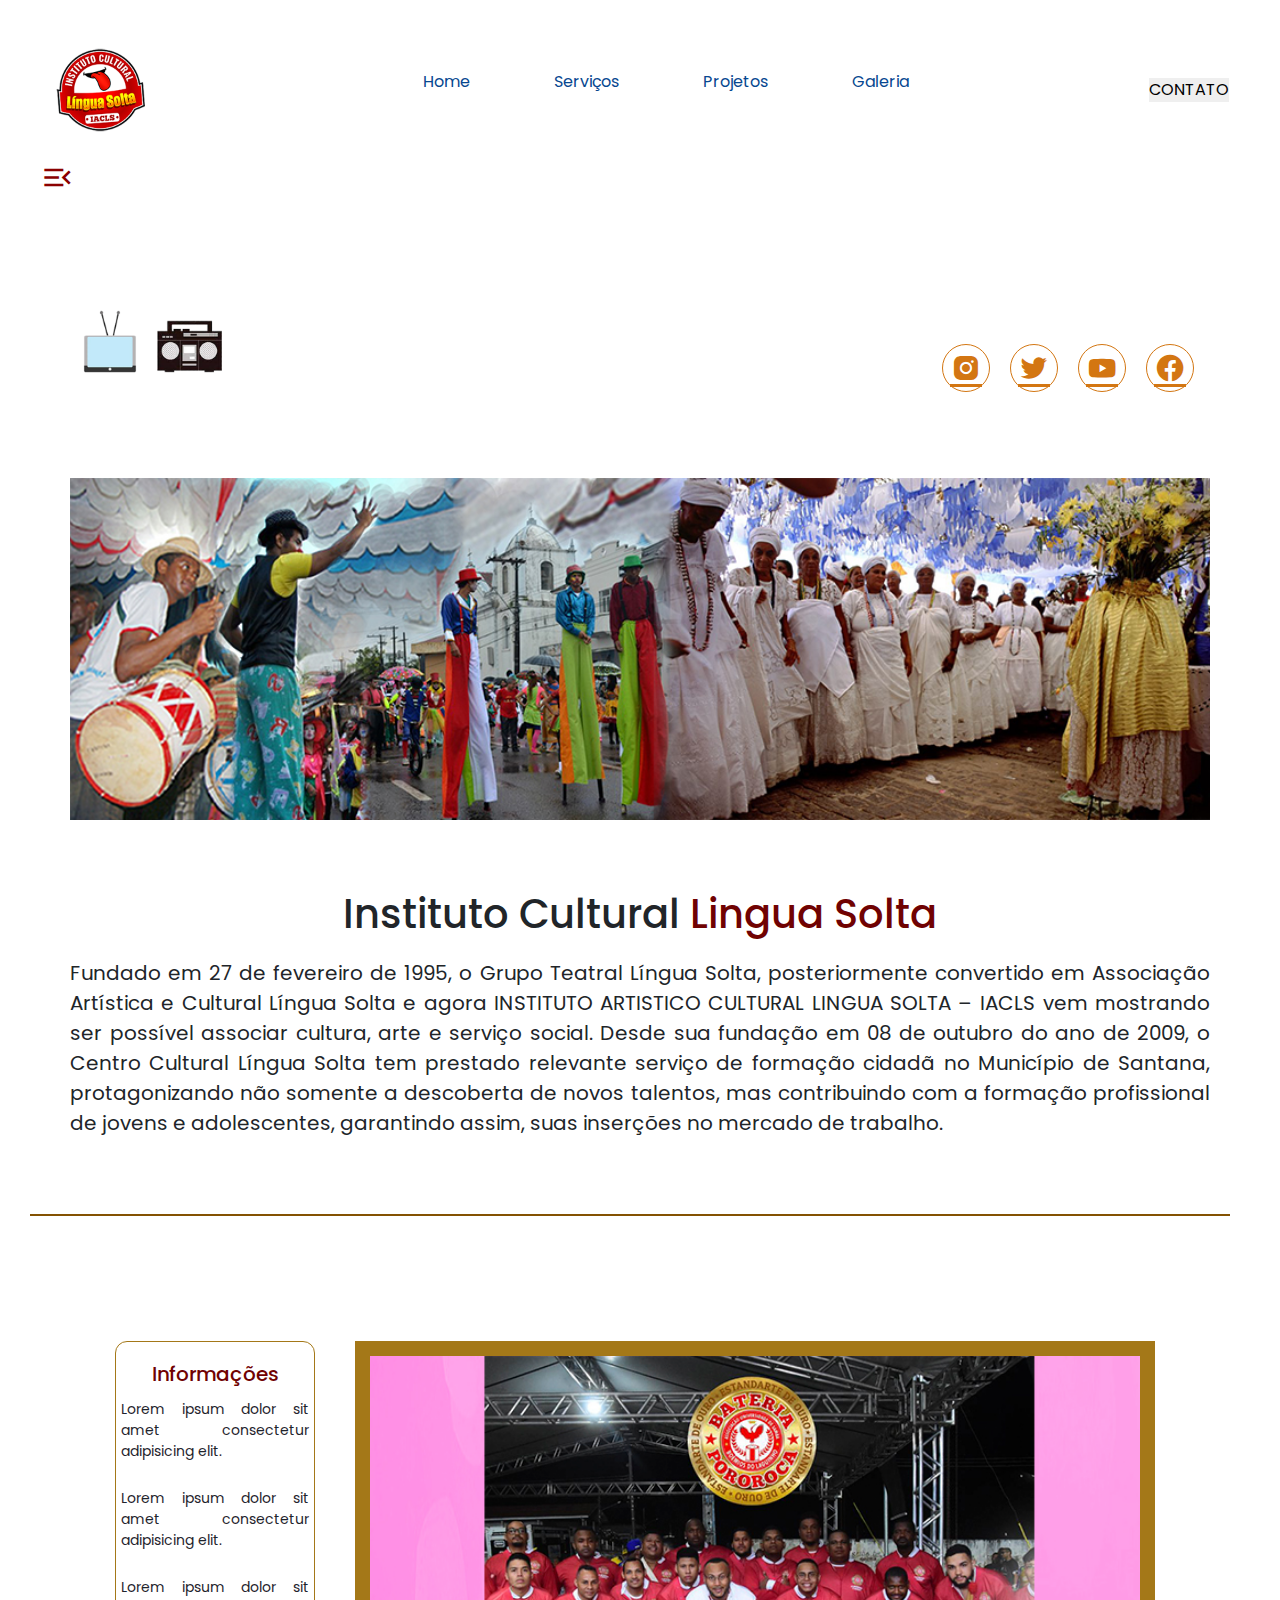
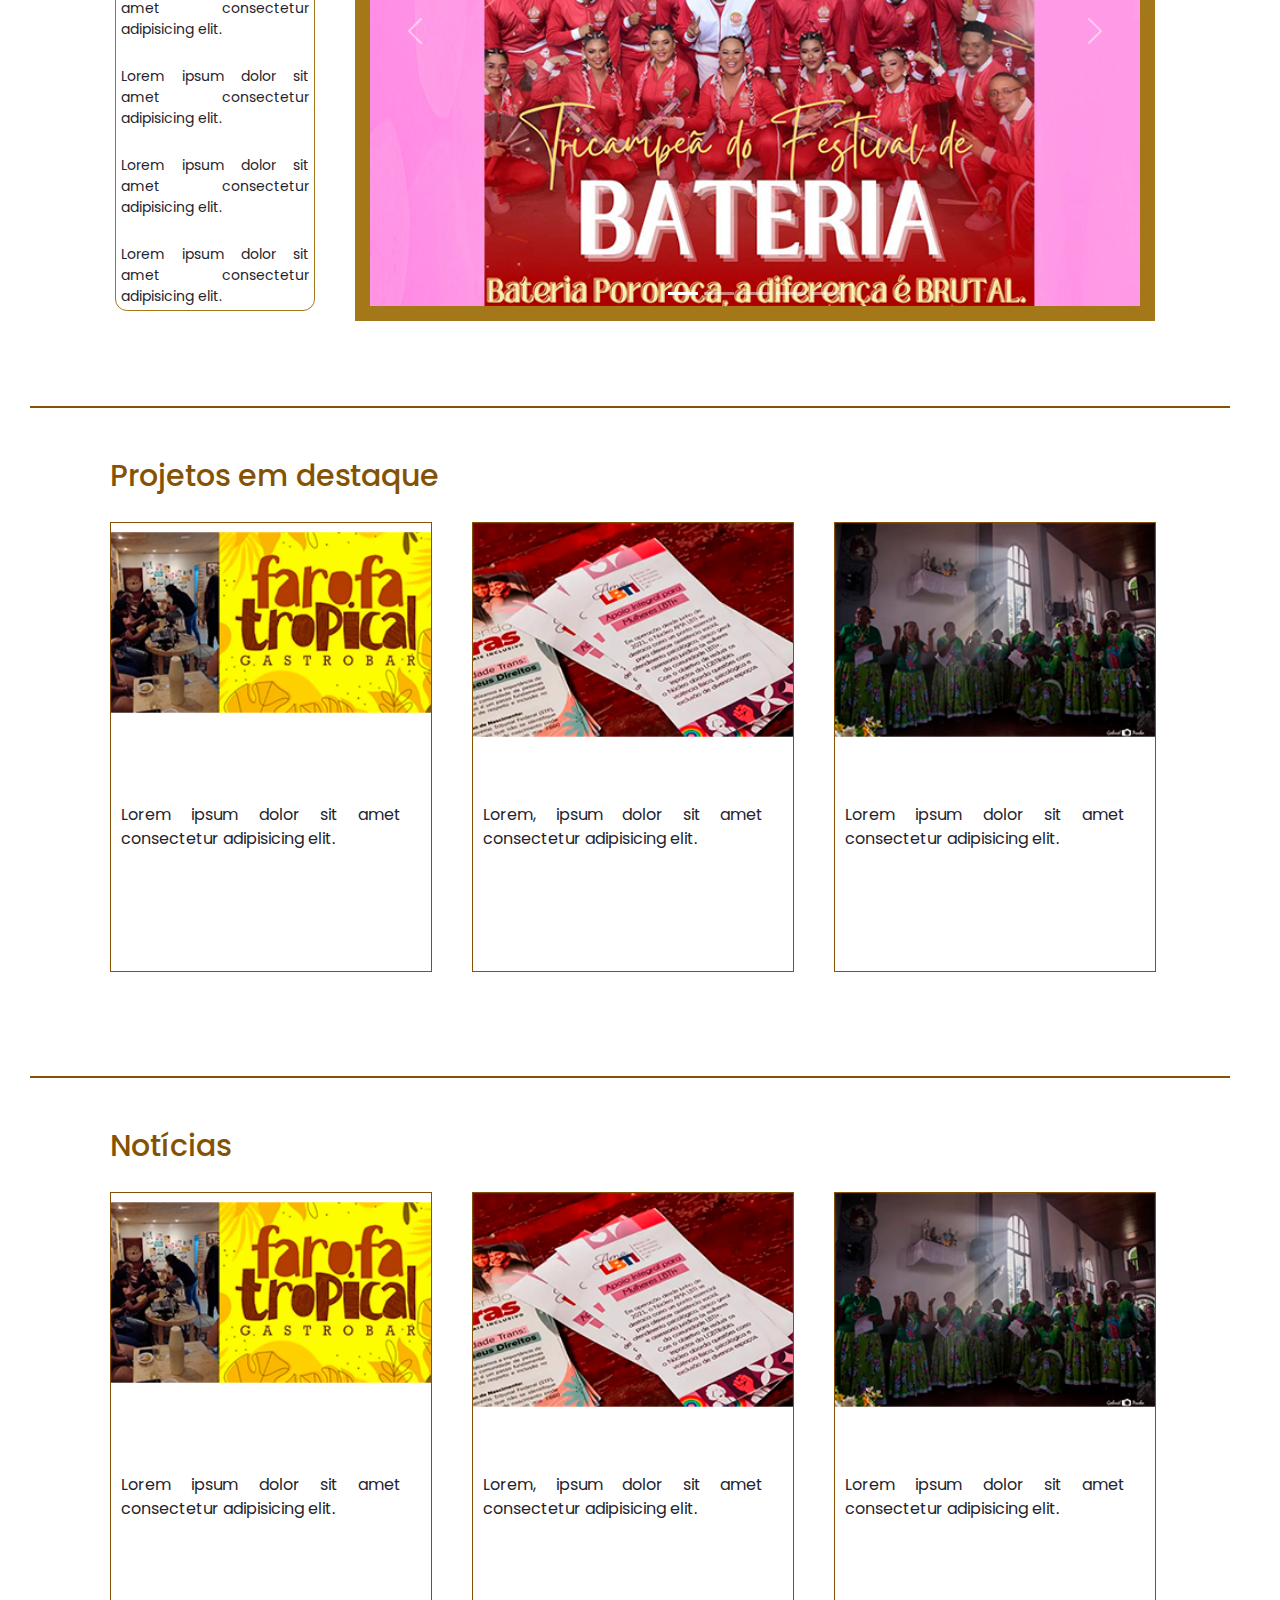
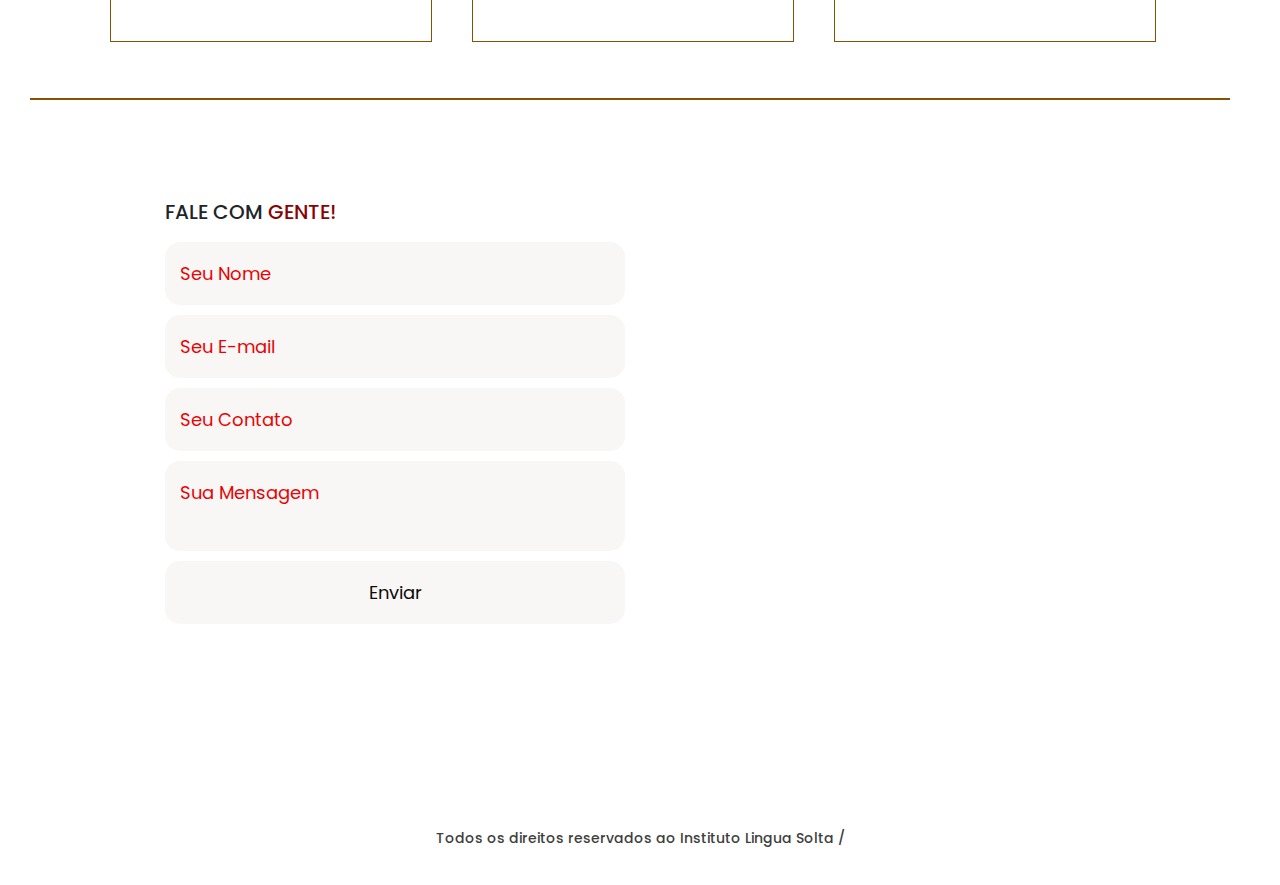
==== index.html @ 5265956b "primeiro commit" ====
<!DOCTYPE html>
<html lang="pt-br">
<head>
    <meta charset="UTF-8">
    <meta name="viewport" content="width=device-width, initial-scale=1.0">
    <link rel="preconnect" href="https://fonts.googleapis.com">
    <link rel="preconnect" href="https://fonts.gstatic.com" crossorigin>
    <link href="https://fonts.googleapis.com/css2?family=Poppins:ital,wght@0,100;0,200;0,300;0,400;0,600;0,700;1,100;1,200;1,300;1,400;1,500;1,600;1,700&display=swap" rel="stylesheet">
    <link rel="stylesheet" href="https://cdn.jsdelivr.net/npm/bootstrap-icons@1.10.5/font/bootstrap-icons.css">
    <link href="https://cdn.jsdelivr.net/npm/bootstrap@5.3.0-alpha1/dist/css/bootstrap.min.css" rel="stylesheet">
    <script src="https://cdn.jsdelivr.net/npm/bootstrap@5.3.0-alpha1/dist/js/bootstrap.bundle.min.js" ></script>
    <link href='https://unpkg.com/boxicons@2.1.4/css/boxicons.min.css' rel='stylesheet'>
    <!--icones-->
    <link href="https://fonts.googleapis.com/css2?family=Material+Symbols+Outlined" rel="stylesheet" />
    <!--JQUERY-->
    <script
      src="https://code.jquery.com/jquery-3.7.0.js"
      integrity="sha256-JlqSTELeR4TLqP0OG9dxM7yDPqX1ox/HfgiSLBj8+kM="
      crossorigin="anonymous"></script>

    <link rel="shortcut icon" href="" type="image/x-icon">  

    <link rel="stylesheet" href="bootstrap/css/bootstrap.css">
    <link rel="stylesheet" href="css/style.css">
    
    <title>Portal Lingua Solta</title>
  </head>
<body>
      <div id="menu-container"></div>
      <div id="mobile-container"></div>


    <section class="social-midia">
        <div class="interface">
           
                <div class="tv-radio">
                    <div class="tv">
                        <a href=""><img src="imagens/tv.png" alt="" srcset=""></a>
                    </div><!--Fim Tv-->

                    <div class="radio">
                        <a href=""><img src="imagens/radio.png" alt="" srcset=""></a>
                    </div><!--Fim radio-->
                </div>

                <div class="midia-net">
                    <a href=""><i class='bx bxl-instagram-alt'></i></a>
                   <a href=""><i class='bx bxl-twitter'></i></a>
                    <a href=""><i class='bx bxl-youtube' ></i></a>
                    <a href=""><i class='bx bxl-facebook-circle'></i></a>
                 
                </div><!--Fim Midia-net-->
            
        </div><!--Fim Interface-->
    </section><!--Fim Social Midia-->

    <!--Banner Principal-->

    <div class="banner-principal">
        <div class="interface">
        <img src="imagens/banner-topo.jpg" class="topo-01" alt="" srcset="">
       
        </div>
    </div><!--Fim banner-principal-->


    <!--Fim Banner Principal-->


    <!--Texto abertura-->
    <div class="texto-topo">
        <div class="interface">
        <h1>Instituto Cultural <span>Lingua</span> <span>Solta</span> </h1>
        <p>Fundado em 27 de fevereiro de 1995, o Grupo Teatral Língua Solta, posteriormente convertido em Associação Artística e Cultural Língua Solta e agora INSTITUTO ARTISTICO CULTURAL LINGUA SOLTA – IACLS vem mostrando ser possível associar cultura, arte e serviço social. Desde sua fundação em 08 de outubro do ano de 2009, o Centro Cultural Língua Solta tem prestado relevante serviço de formação cidadã no Município de Santana, protagonizando não somente a descoberta de novos talentos, mas contribuindo com a formação profissional de jovens e adolescentes, garantindo assim, suas inserções no mercado de trabalho.
        </p>
       </div>
     </div>
    
    <!--Fim Texto abertura-->

    <div class="traco">
        <div class="interface"></div>
        <h1></h1>
      </div>
      </div>

    <!--Carrossel-->

    <section class="carrosel-topo">
        <div class="interface">
            
              <div class="info-txt">
                <h5 class="txt-info">Informações</h5>
               <a href=""><p class="info-txt-info">
                    Lorem ipsum dolor sit amet consectetur adipisicing elit.
                </p></a> 

                <a href=""><p class="info-txt-info">
                    Lorem ipsum dolor sit amet consectetur adipisicing elit.
                </p></a>

               <a href=""> <p class="info-txt-info">
                    Lorem ipsum dolor sit amet consectetur adipisicing elit.
                </p></a>

               <a href=""> <p class="info-txt-info">
                    Lorem ipsum dolor sit amet consectetur adipisicing elit. 
                </p></a>

               <a href=""> <p class="info-txt-info">
                    Lorem ipsum dolor sit amet consectetur adipisicing elit. 
                </p></a>

                <a href=""><p class="info-txt-info">
                    Lorem ipsum dolor sit amet consectetur adipisicing elit.
                </p></a>
              </div> 

                
  <div class="slider" >
    <div id="carouselExampleIndicators" class="carousel slide" data-bs-ride="carousel">
        <div class="carousel-indicators">
          <button type="button" data-bs-target="#carouselExampleIndicators" data-bs-slide-to="0" class="active" aria-current="true" aria-label="Slide 1"></button>
          <button type="button" data-bs-target="#carouselExampleIndicators" data-bs-slide-to="1" aria-label="Slide 2"></button>
          <button type="button" data-bs-target="#carouselExampleIndicators" data-bs-slide-to="2" aria-label="Slide 3"></button>
          <button type="button" data-bs-target="#carouselExampleIndicators" data-bs-slide-to="3" aria-label="Slide 4"></button>
          <button type="button" data-bs-target="#carouselExampleIndicators" data-bs-slide-to="4" aria-label="Slide 5"></button>
        </div>
        <div class="carousel-inner">
          <div class="carousel-item active">
            <img src="imagens/carrossel/01.jpg" class="d-block w-100" alt="...">
          </div>
          <div class="carousel-item">
            <img src="imagens/carrossel/02.jpg" class="d-block w-100" alt="...">
          </div>
          <div class="carousel-item">
            <img src="imagens/carrossel/03.jpg" class="d-block w-100" alt="...">
          </div>
          <div class="carousel-item">
            <img src="imagens/carrossel/04.jpg" class="d-block w-100" alt="...">
          </div>
          <div class="carousel-item">
            <img src="imagens/carrossel/05.jpg" class="d-block w-100" alt="...">
          </div>
         
        </div>
        <button class="carousel-control-prev" type="button" data-bs-target="#carouselExampleIndicators" data-bs-slide="prev">
          <span class="carousel-control-prev-icon" aria-hidden="true"></span>
          <span class="visually-hidden">Previous</span>
        </button>
        <button class="carousel-control-next" type="button" data-bs-target="#carouselExampleIndicators" data-bs-slide="next">
          <span class="carousel-control-next-icon" aria-hidden="true"></span>
          <span class="visually-hidden">Next</span>
        </button>
      </div>
     </div><!--slider-->

 </div><!--Fim interface-->
    </section><!--Fim Carrosel-topo-->

       <!--Fim Carrossel-->

       <div class="traco">
        <div class="interface"></div>
        <h1></h1>
      </div>
      </div>


       <!--Destaque-->

    <section class="materia-principal">
        <div class="interface">
            <h2>Projetos em destaque</h2>
            <div class="materias">
                <div class="materia-img">
                    <img src="imagens/noticias/farofa.png" alt="" srcset="">
                    <a href=""><p>Lorem ipsum dolor sit amet consectetur adipisicing elit. </p></a>
                </div><!--fim materia-img-->

                <div class="materia-img">
                    <img src="imagens/noticias/lgbt.png" alt="" srcset="">
                   <a href=""><p>Lorem, ipsum dolor sit amet consectetur adipisicing elit.</p></a>
                </div><!--fim materia-img-->

                <div class="materia-img">
                    <img src="imagens/noticias/mazagao.png" alt="" srcset="">
                   <a href=""> <p>Lorem ipsum dolor sit amet consectetur adipisicing elit. </p></a>
                </div><!--fim materia-img-->
            </div><!--fim materias-->
        </div><!--fim interface-->
    </section><!--fim materia principal-->

     <!-- fim Destaque-->


    <div class="traco2">
        <div class="interface"></div>
        <h1></h1>
      </div>
      </div>


    


      <div class="traco">
        <div class="interface"></div>
        <h1></h1>
      </div>
      </div>


    <!--Noticias-->

    <section class="materia-principal">
      <div class="interface">
          <h2>Notícias</h2>
          <div class="materias">
              <div class="materia-img">
                  <img src="imagens/noticias/farofa.png" alt="" srcset=""
                  <a href=""><p>Lorem ipsum dolor sit amet consectetur adipisicing elit. </p></a>
              </div><!--fim materia-img-->

              <div class="materia-img">
                  <img src="imagens/noticias/lgbt.png" alt="" srcset="">
                 <a href=""><p>Lorem, ipsum dolor sit amet consectetur adipisicing elit.</p></a>
              </div><!--fim materia-img-->

              <div class="materia-img">
                  <img src="imagens/noticias/mazagao.png" alt="" srcset="">
                 <a href=""> <p>Lorem ipsum dolor sit amet consectetur adipisicing elit. </p></a>
              </div><!--fim materia-img-->
          </div><!--fim materias-->
      </div><!--fim interface-->
  </section><!--fim materia principal-->
   <!--Fim Especialidades-->


   <div class="traco">
    <div class="interface"></div>
    <h1></h1>
  </div>
  </div>

 
 <!--fORM-->

<section class="banner-contato">

   
    <div class="interface">
           <div class="flex">
               
                <form action="" method="post">
                   <H5>FALE COM <span> GENTE!</span></H5>
                   <input type="text" name="" id="" placeholder="Seu Nome">
                   <input type="password" name="" id="" placeholder="Seu E-mail">
                   <input type="text" name="" id="" placeholder="Seu Contato">
                   <textarea name="" id=""  placeholder="Sua Mensagem"></textarea>
                   <div class="btn-enviar"><input type="submit" value="Enviar"></div>
               </form>
              </div>
       </div><!--INTERFACE-->
      
   </section>
   <!--fIM fORM-->


   <!--Footer-->
   <div class="rodape" > 
    <div class="interface">
   <h5 >Todos os direitos reservados ao Instituto Lingua Solta / </h5>
 
   </h5>
   </div>
   </div>



    
      <script src="js/main.js"></script>
      <script src="js/mobile.js"></script>
</body>
</html>
---- css/style.css ----
*{
    margin: 0;
    padding: 0;
    box-sizing: border-box;
    font-family: 'Poppins', sans-serif;
    box-sizing: border-box;
    text-decoration: none;
    border: none;
    outline: none;
    scroll-behavior: smooth;
}

:root{
    --bg-color: #1f242d;
    --segund-bg-color: #323946;
    --text-color: #fff;
    --main-color: rgb(211, 118, 18);
}

body{
    background-color: #fff;
}



 .interface{
    width: 1280px;
    margin: 0 auto;
    display: flex;
    align-items: center;
    justify-content: space-between;
    padding: 20px 70px;
    position: relative;
    transition: all 0.2s;
}


section> .social-midia{
    display: flex;
    max-width: 600px;
    max-height: 250px;
    margin-top: 50px;
}

.tv-radio{
    display: flex;
}

.tv-radio .tv img{
    width: 80px;
} 

.tv-radio .radio img{
    width: 80px;
    margin-top: 5px;
} 

.midia-net a{
    display: inline-flex;
    justify-content: center;
    align-items: center;
    width: 3rem;
    height:3rem;
    background: transparent;
    border: .1rem solid var(--main-color);
    border-radius: 50%;
    font-size: 2rem;
    color: var(--main-color);
    margin: 4rem 1rem 1rem 0;
    transition: .5s ease;
}

.midia-net a:hover{
    background: var(--main-color);
    color: var(--segund-bg-color);
    box-shadow: 0 0 1rem var(--main-color);
}

/* banner Principal*/

.banner-principal img{
    width: 1220px;
    height: auto;
    margin-top: 30px;
}

.banner-principal .topo-02{
    display: none;
}

/* texto abertura */

.texto-topo .interface{
    display: block;
}

.texto-topo h1{
    margin-top: 30px;
    text-align: center;
}

.texto-topo h1 span{
    color: #700202;
}

.texto-topo p{
    text-align: justify;
    margin-top: 20px;
    font-size: 20px;
}

/* carrossel */

.carrosel-topo .interface{
    padding: 20px 2%;
    width: 1200px;
    height: 700px;
    align-items: center;
    justify-content: center;
    gap: 30px;
    margin-top: 50px;
  
}


 .slider  {
   margin: 10px 10px 110px 10px;
    width: 800px;
    height: 450px;
    align-items: center;
   
}

.carrosel-topo .slider .carousel-inner img{
   
    border:15px solid #9c6c03ea;
    box-shadow: 0px 0px 60px 0px #b80404;
}

.info-txt{
    border: 1px solid #9c6c03ea;
    border-radius: 12px;
    width: 200px;
    height: 570px;
    margin-top: 20px;
  
}

.info-txt h5 {
    color: #700202;
    text-align: center;
    margin-top: 20px;
}

.info-txt p{
    text-align: justify;
    font-size: 14px;
    padding: 5px;
    
}

.info-txt a{
    color: #1f242d;
    text-decoration: none;
  
}

/* Fim carrossel */

/* Traco */

.traco .interface {
    display: flex;
    align-items: center;
}

.traco h1{
    align-items: center;
    border: 1px solid #845202;
    width: 1200px;
    margin-left: 30px;
    
}

/* Fim Traco */


/*Destaque */

.materia-principal  .interface {
    width: 1200px;
    height: 550px;
    display: block;
    align-items: center;
    justify-content: space-between;
    margin-top: 30px;
   
}

 .interface .materias{
 
    display: inline-flex;
    align-items: center;
    justify-content: space-between;
    gap: 40px;
}

.materias .materia-img{
    height: 450px;
    border: 1px solid #845202;
    margin-top: 20px;
   
}

.materias .materia-img img{
  width: 320px;
}

.materia-principal h2{
    color: #845202;
    font-size: 30px;
   
}

.materia-img p{
    color: #1f242d;
    text-align: justify;
    align-items: center;
    width: 280px;
    margin-top: -40px;
    margin-left: 10px;
}

.materia-img a{
    text-decoration: none;
}



/*Fim Materia Principal */

/* Apoio 01 */


.apoio-one .interface{
  
    width: 1200px;
    height: 380px;
    align-items: center;
    margin-top: 50px;
    margin-bottom: 30px;
}
.apoios{
    display: inline-flex;
    align-items:center;
    justify-content: space-between;
    gap: 60px;
}

.apoios-img img{
    width: 300px;
    height: 350px;
    align-items: center;
    border: 1px solid #845202;
    
}


/*Noticias*/

.interface .noticias{
    display: flex;
}

.especialidade .interface{
    width: 1200px;
    padding: 40px 4%;
    margin-top: 40px;
    margin-bottom: 20px;
    align-items: center;
   
   
}


.especialidade .especial-txt{
    display: flex;
    gap: 50px;
    top: 30px;
}


.especialidade .especial-box{
    width: 320px;
    padding: 20px 10px;
    border: 1px solid #0c0c0c;
    border-radius: 20px;
    margin-top: 45px;
    transform: .2s;
    gap: 20px;
}

.especialidade .especial-box:hover{ 
    transform: scale(1.05);
    box-shadow: 0 0 20px #0bd3655c;
    cursor: pointer;
}

.especialidade .especial-box i{
    font-size: 70px;
    color: #058409;
}

.especialidade .especial-box h3{
    font-size: 26px;
    margin: 15px 0;
    
}

.especialidade .especial-box p{
    text-align: justify;
}

.especialidade h2{
    color: #845202;
}




/* fORM */



.banner-contato {
  
    width: 900px;
    height: 580px;
    align-items: center;
    margin-left: 75px;
    margin-bottom: 30px;
    margin-top: 40px;
 
   
}
.contato-pg{
    
    width: 1200px;
    height: 580px;
    position: absolute;
    margin-left: 75px;
 

}

.contato-pg img{
    width: 1200px;
    height: 580px;
}


 .contato-sg{
  
    display: none;
    
}

.txt-end{
    position: relative;
  
  
}

.interface form{
    position: relative;
    padding: 40px 4%;
    width: 500px;
    margin: 0 auto;
    display: flex;
    justify-content: center;
    flex-direction: column;
    gap: 10px;
}

.interface form input, form textarea{
    width: 100%;
    background-color: #f6f1f1a8;
    border: 0;
    outline: 0;
    padding: 18px 15px;
    border-radius: 15px;
    color: #0c0c0c;
    font-size: 18px;
}
.interface h5{
   font-size: 20px;
   font-family: 'Poppins', sans-serif;
}

.interface h5 span{
    color: #880303;
}
form textarea{
    resize: none;
    max-height: 200px;
}

form textarea::placeholder{
    color: #e60505;
}

.interface form input::placeholder{
    color: #e60505;
}


/*footer*/

.rodape .interface{
    width: 100%;
    display: inline-flex;
    justify-content: center;
    align-items: center;
    color: #3e3e3e;
    margin-top: 50px;
}



.rodape h5{
    font-size: 14px;
    padding: 10px 5px;
}

.rodape a{
    color: #3e3e3e;
    text-decoration: none;
}


//Mobile/


@media screen and (max-width:789px) {

  


    #menu-container{
        display: none;
    }

    #mobile-container{
        display: block;
    }

    

    
 .interface{
    width: 350px;
    margin: 0 auto;
    display: block;
    padding: 2px 7px;
    position: relative;
  
}

/* social-midia */
 .social-midia .interface{
    display: inline-flex;
    width:400px;
    height: 250px;
    justify-content: center;
    align-items: center;
    gap: 10px;
}

.tv-radio{
    display: inline-flex;
}

.tv-radio .tv img{
    width: 40px;
} 

.tv-radio .radio img{
    width: 40px;
    margin-top: 0px;
} 



.midia-net a{
    display: inline-flex;
    justify-content: center;
    align-items: center;
    width: 2rem;
    height:2rem;
    background: transparent;
    border: .1rem solid var(--main-color);
    border-radius: 50%;
    font-size:1rem;
    color: var(--main-color);
    margin:  0;
    transition: .5s ease;
}


.banner-principal .topo-01{
    display: none;
}

.banner-principal .topo-02{
    display: block;
    width: 250px;
}

    /*texto abertura*/

    .texto-topo .interface{
        width: 400px;
    }

    .texto-topo h1{
        font-size: 18px;
    }

    .texto-topo p{
        font-size: 14px;
    }

    /* Traco */

    .traco h1{
        align-items: center;
        border: 1px solid #845202;
        width: 250px;
        margin-left: 30px;
        
    }


    /* carrossel */

.carrosel-topo .interface{
    display: block;
    padding: 20px 2%;
    width: 400px;
    height: 700px;
    align-items: center;
    justify-content: center;
    background-color: none;
    gap: 2px;
    margin-top: 50px;
  
}


 .slider  {
    margin: 40px;
    width: 300px;
    height: 250px;
    align-items: center;
   
}

.carrosel-topo .slider .carousel-inner img{
    align-items: center;
    border:15px solid #9c6c03ea;
    box-shadow: 0px 0px 60px 0px #b80404;
}

.info-txt{
    width: 300px;
    height: 250px;
    margin-top: 10px;
    margin: 40px;
  
}

.info-txt h5 {
    margin-top: 20px;
}

.info-txt p{
    font-size: 10px;
    padding: 1px;
    
}


/* Fim carrossel */

/* Destaque */
.materia-principal  .interface {
    width: 400px;
    height: 550px;
    display: block;
    align-items: center;
    justify-content: space-between;
    margin-top: 30px;
    margin-bottom: 100px;
   
}

.interface .materias{
 
    display: block;
    align-items: center;
    justify-content: space-between;
    gap:0px;
    margin-left: -40px;
}

.materias .materia-img{
    width: 320px;
    height: 350px;
    border: 1px solid #845202;
    margin-top: 20px;
   
}

.materias .materia-img img{
  width: 320px;
}

.materia-principal h2{
    color: #845202;
    font-size: 14px;
   
}

.materia-img p{
    color: #1f242d;
    text-align: justify;
    align-items: center;
    width: 220px;
    margin-top: -40px;
    margin-left: 10px;
}

.traco2 h1{
    align-items: center;
    border: 1px solid #845202;
    width: 250px;
    margin-left: 70px;
    margin-top: 500px;
    
}


/* Anuncio */

.apoio-one .interface{
  
    width: 350px;
    height: 280px;
    align-items: center;
    margin-top: 450px;
    background-color:none;
    margin-bottom: 50px;
    
}
.apoios{
    display: block;
    align-items:center;
    justify-content: space-between;
    gap: 0px;
}

.apoios-img img{
    width: 320px;
    height: 350px;
    align-items: center;
    border: 1px solid #845202;
    margin: 0 0px 15px -58px;
    
}

/*Noticias*/

.especialidade .interface{
    width: 400px;
    padding: 40px 8%;
    margin-top: 350px;
    margin-bottom: 20px;
    align-items: center;
   
   
}


.especialidade .especial-txt{
    display: block;
    gap: 60px;
    
}


.especialidade .especial-box{
    width: 320px;
    padding: 20px 10px;
    border: 1px solid #0c0c0c;
    border-radius: 20px;
    margin-top: 45px;
    transform: .2s;
    gap: 0px;
}

.especialidade .especial-box i{
    font-size: 50px;
   
}

.especialidade .especial-box h3{
    font-size: 20px;
    margin: 15px 0;
    
}




section > .banner-contato{
    width: 900px;
    display: flex;
    max-width: 100%;
    max-height: 580px;
    margin-top:300px;
    margin-bottom: 20px;
    
}



.interface form{
   
    padding: 60px 4%;
    margin-top: 200px;
    max-width: 360px;
    display: flex;
    justify-content: center;
    flex-direction: column;
    gap: 10px;
    
}

/* fim fORM */

/*Footer */

.rodape .interface{
    display: block;
    width: 100%;
    background-color:none;
    display: flex;
    justify-content: center;
    align-items: center;
    color: #3e3e3e;
    margin-top: 200px;
}

.rodape .interface{
    display: block;
    margin-left: 10px;
}

.rodape .interface {
    width: 200px;
    margin-left: 0px;
}

.rodape h5{
    width: 400px;
    font-size: 12px;
    padding: 0px 0px;
    margin-left: -40px;

   
}

.rodape .meu-nome{
    margin-left: 30px;
    margin-top: 0px;
}




}
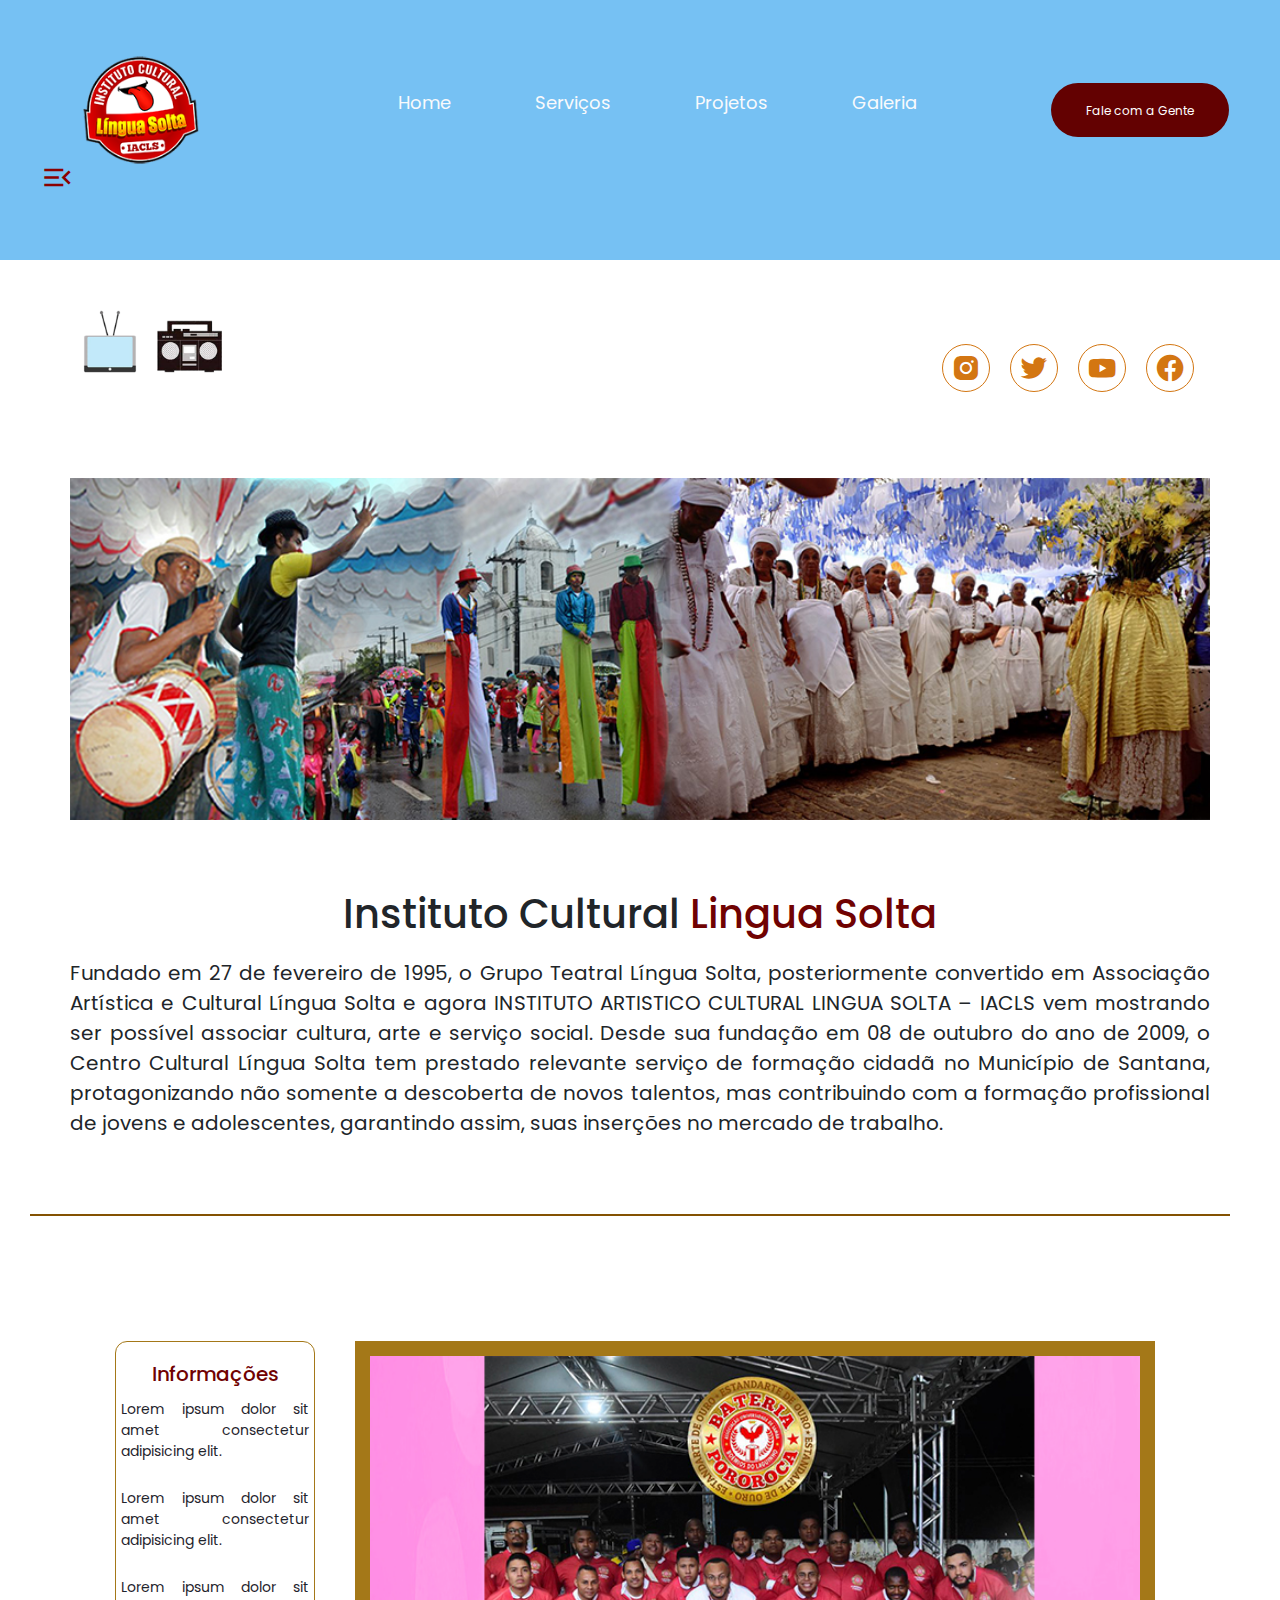
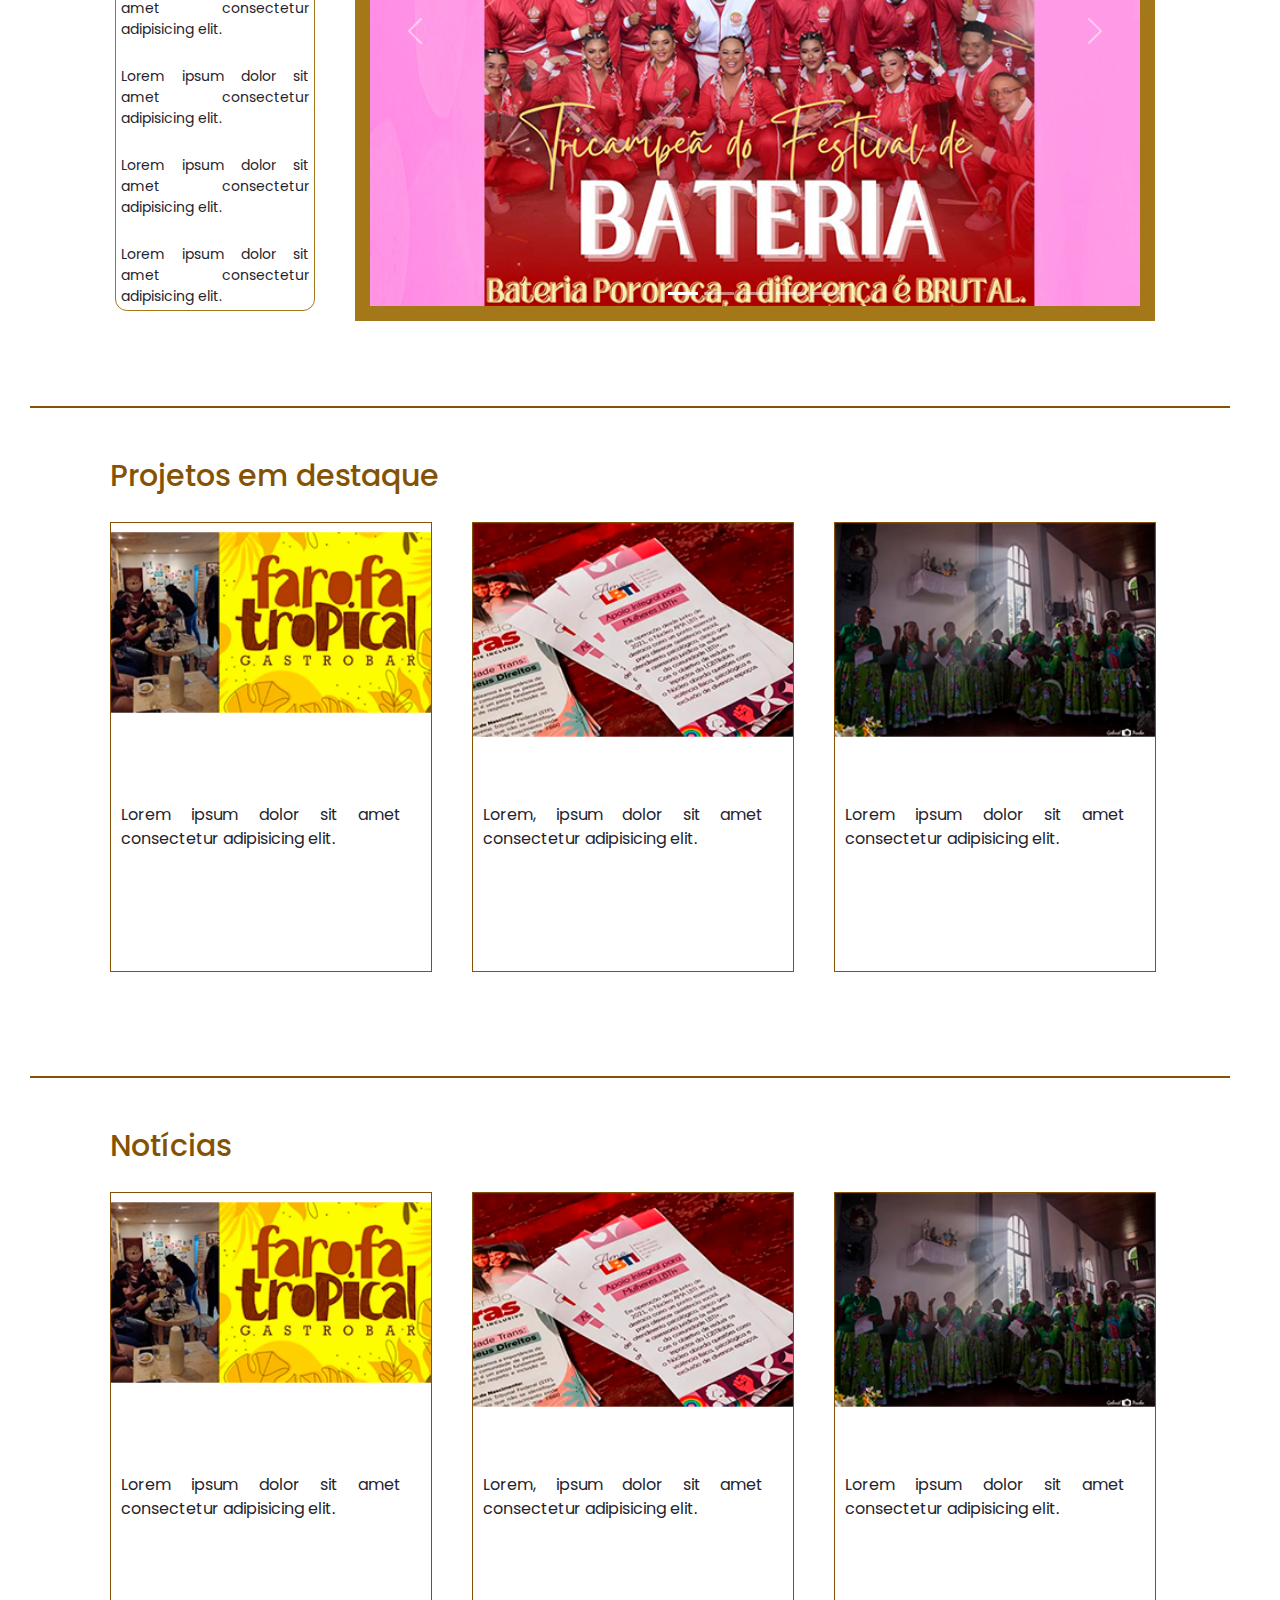
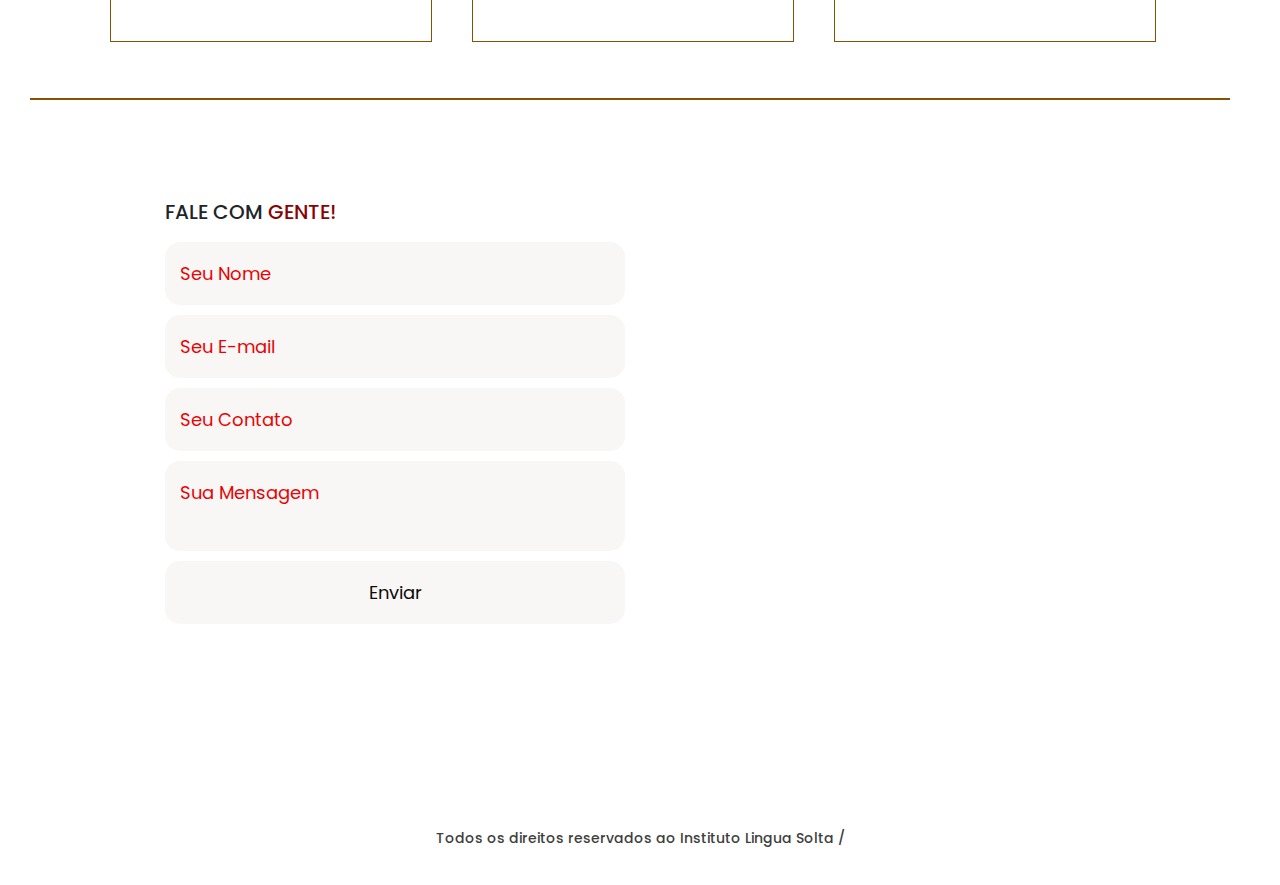
==== commit 3dbc0274: "segundo commit" ====
--- a/index.html
+++ b/index.html
@@ -281,5 +281,6 @@
     
       <script src="js/main.js"></script>
       <script src="js/mobile.js"></script>
+      <script src="js/menu.js" ></script>
 </body>
 </html>--- a/css/style.css
+++ b/css/style.css
@@ -68,6 +68,7 @@
     color: var(--main-color);
     margin: 4rem 1rem 1rem 0;
     transition: .5s ease;
+    text-decoration: none;
 }
 
 .midia-net a:hover{
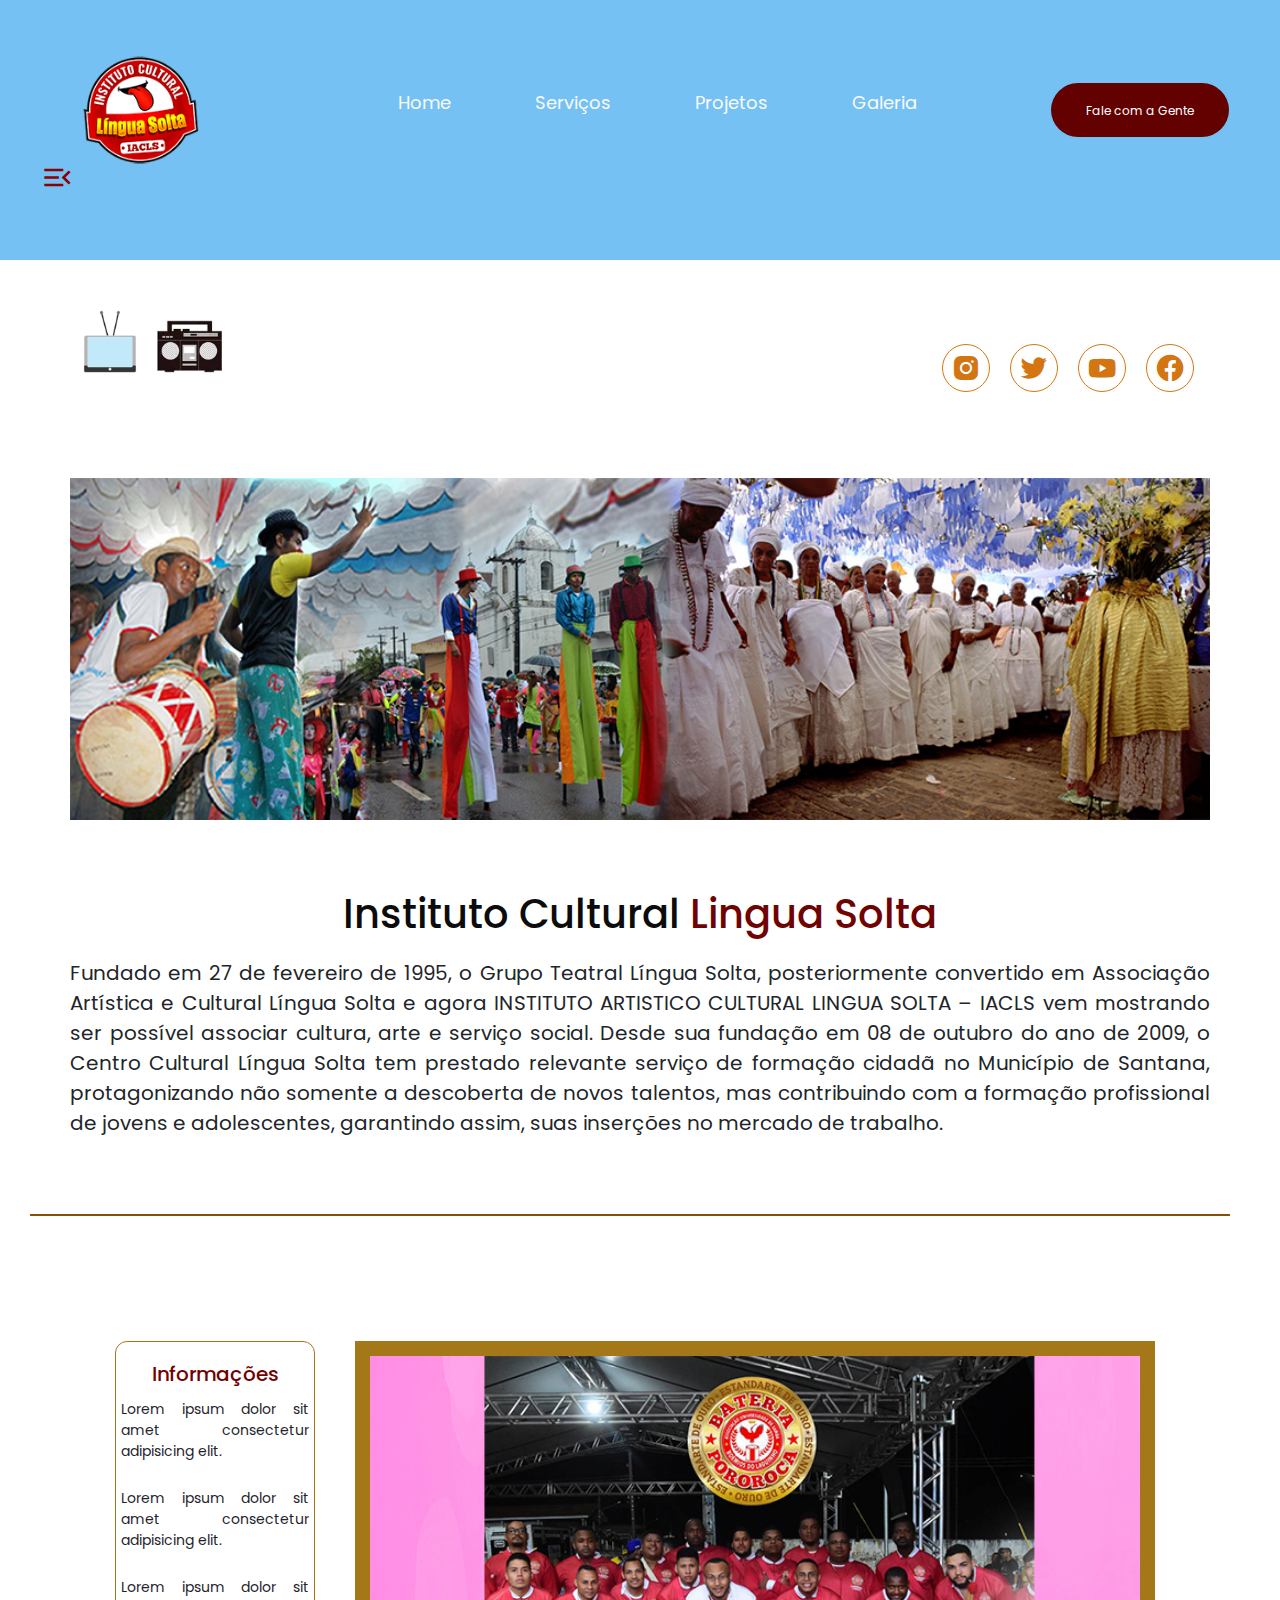
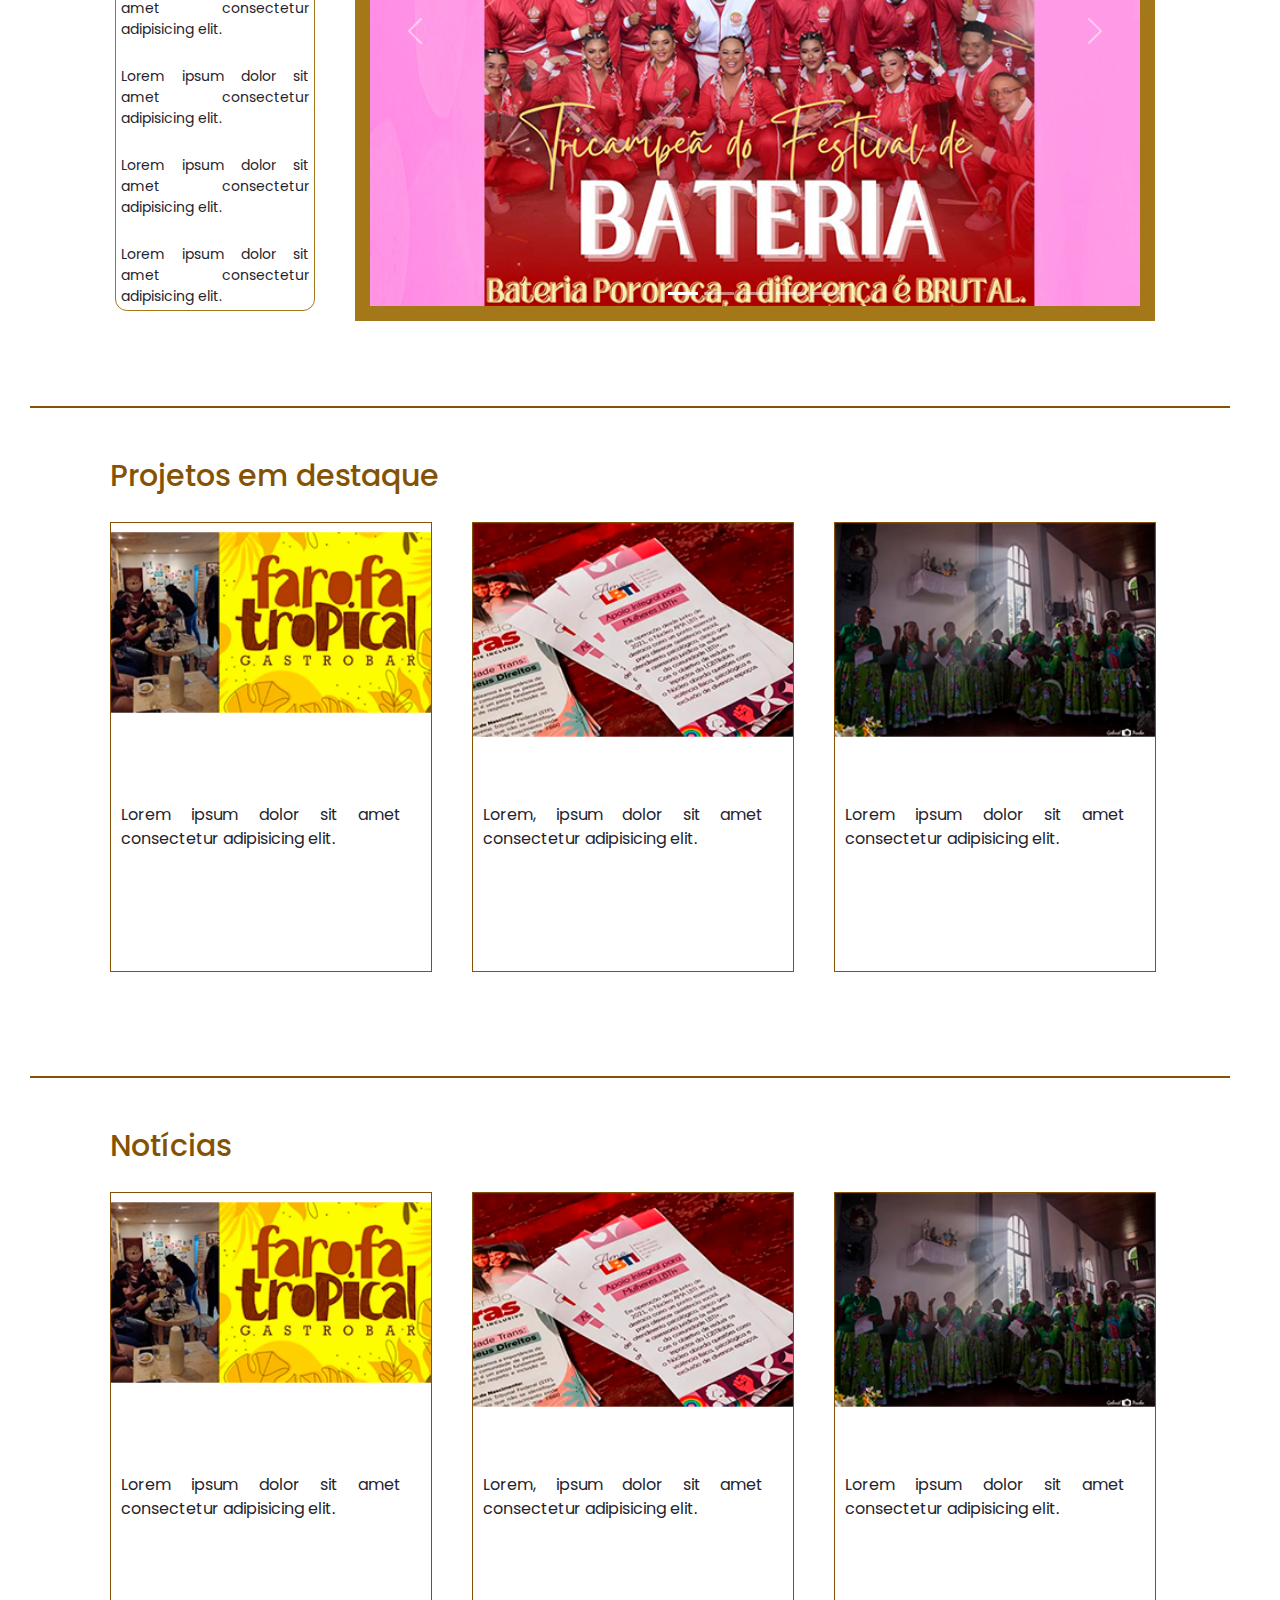
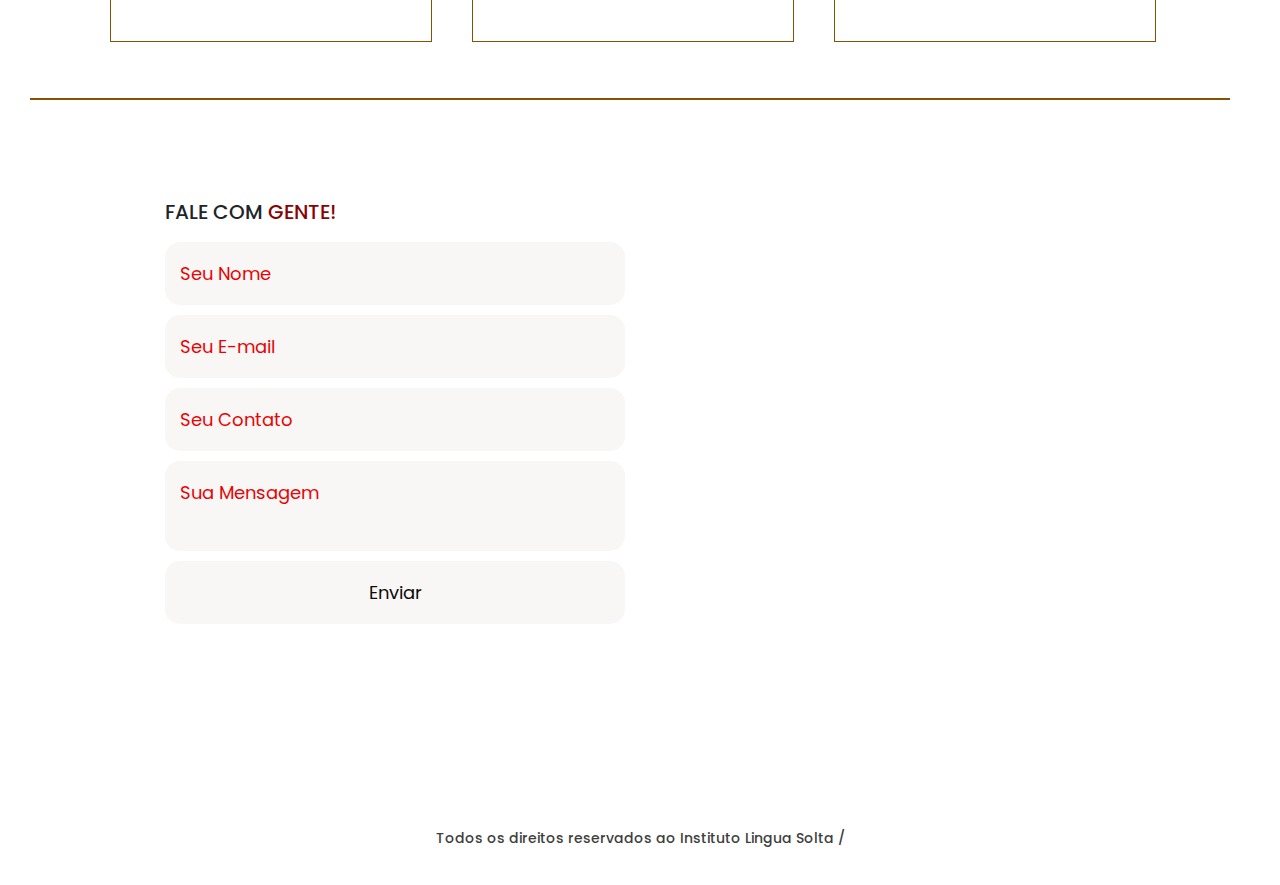
==== commit 4ff7fefd: "terceiro" ====
--- a/index.html
+++ b/index.html
@@ -6,6 +6,9 @@
     <link rel="preconnect" href="https://fonts.googleapis.com">
     <link rel="preconnect" href="https://fonts.gstatic.com" crossorigin>
     <link href="https://fonts.googleapis.com/css2?family=Poppins:ital,wght@0,100;0,200;0,300;0,400;0,600;0,700;1,100;1,200;1,300;1,400;1,500;1,600;1,700&display=swap" rel="stylesheet">
+    <link rel="preconnect" href="https://fonts.googleapis.com">
+    <link rel="preconnect" href="https://fonts.gstatic.com" crossorigin>
+    <link href="https://fonts.googleapis.com/css2?family=New+Amsterdam&display=swap" rel="stylesheet">
     <link rel="stylesheet" href="https://cdn.jsdelivr.net/npm/bootstrap-icons@1.10.5/font/bootstrap-icons.css">
     <link href="https://cdn.jsdelivr.net/npm/bootstrap@5.3.0-alpha1/dist/css/bootstrap.min.css" rel="stylesheet">
     <script src="https://cdn.jsdelivr.net/npm/bootstrap@5.3.0-alpha1/dist/js/bootstrap.bundle.min.js" ></script>
@@ -70,7 +73,7 @@
     <!--Texto abertura-->
     <div class="texto-topo">
         <div class="interface">
-        <h1>Instituto Cultural <span>Lingua</span> <span>Solta</span> </h1>
+        <a href="" class="texto" ><h1>Instituto Cultural <span>Lingua</span> <span>Solta</span> </h1></a>
         <p>Fundado em 27 de fevereiro de 1995, o Grupo Teatral Língua Solta, posteriormente convertido em Associação Artística e Cultural Língua Solta e agora INSTITUTO ARTISTICO CULTURAL LINGUA SOLTA – IACLS vem mostrando ser possível associar cultura, arte e serviço social. Desde sua fundação em 08 de outubro do ano de 2009, o Centro Cultural Língua Solta tem prestado relevante serviço de formação cidadã no Município de Santana, protagonizando não somente a descoberta de novos talentos, mas contribuindo com a formação profissional de jovens e adolescentes, garantindo assim, suas inserções no mercado de trabalho.
         </p>
        </div>
--- a/css/style.css
+++ b/css/style.css
@@ -95,9 +95,16 @@
     display: block;
 }
 
+.texto{
+    text-decoration: none;
+    list-style-type: none;
+}
+
 .texto-topo h1{
+    color: #0c0c0c;
     margin-top: 30px;
     text-align: center;
+    
 }
 
 .texto-topo h1 span{
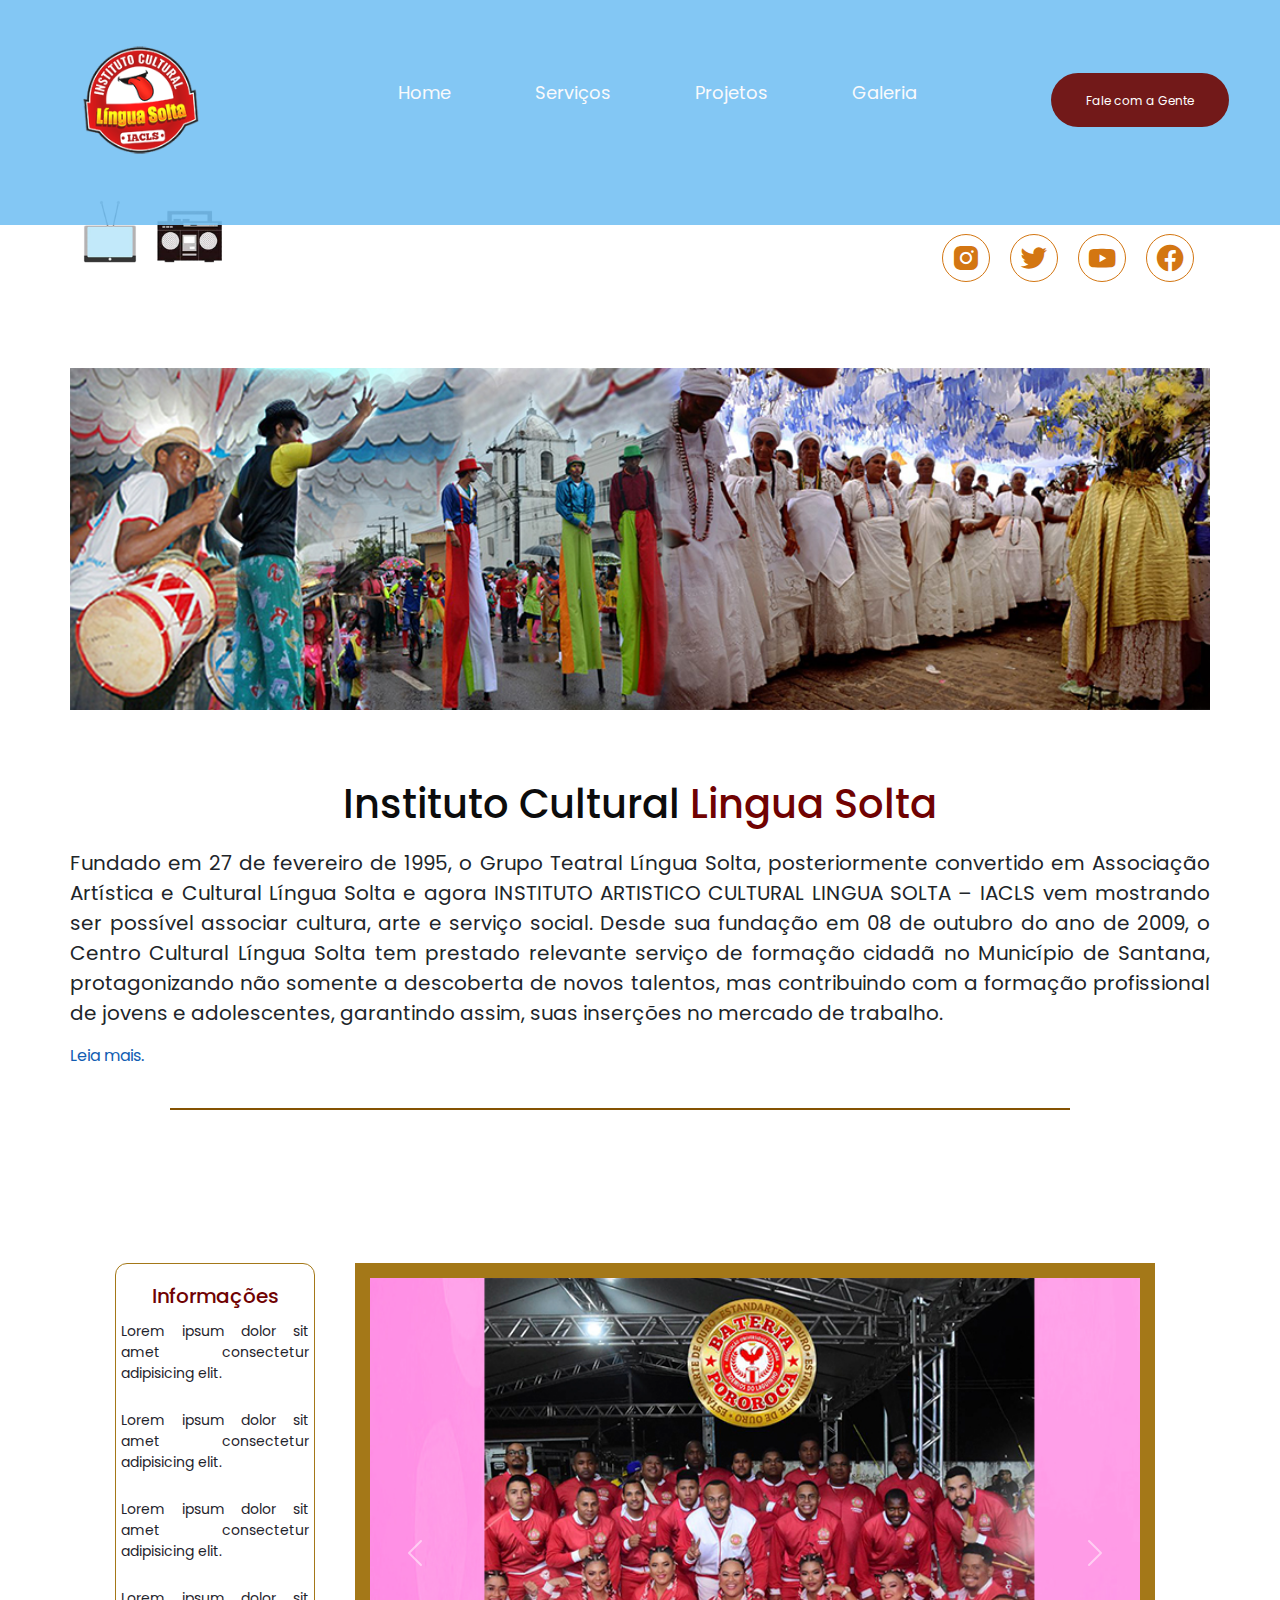
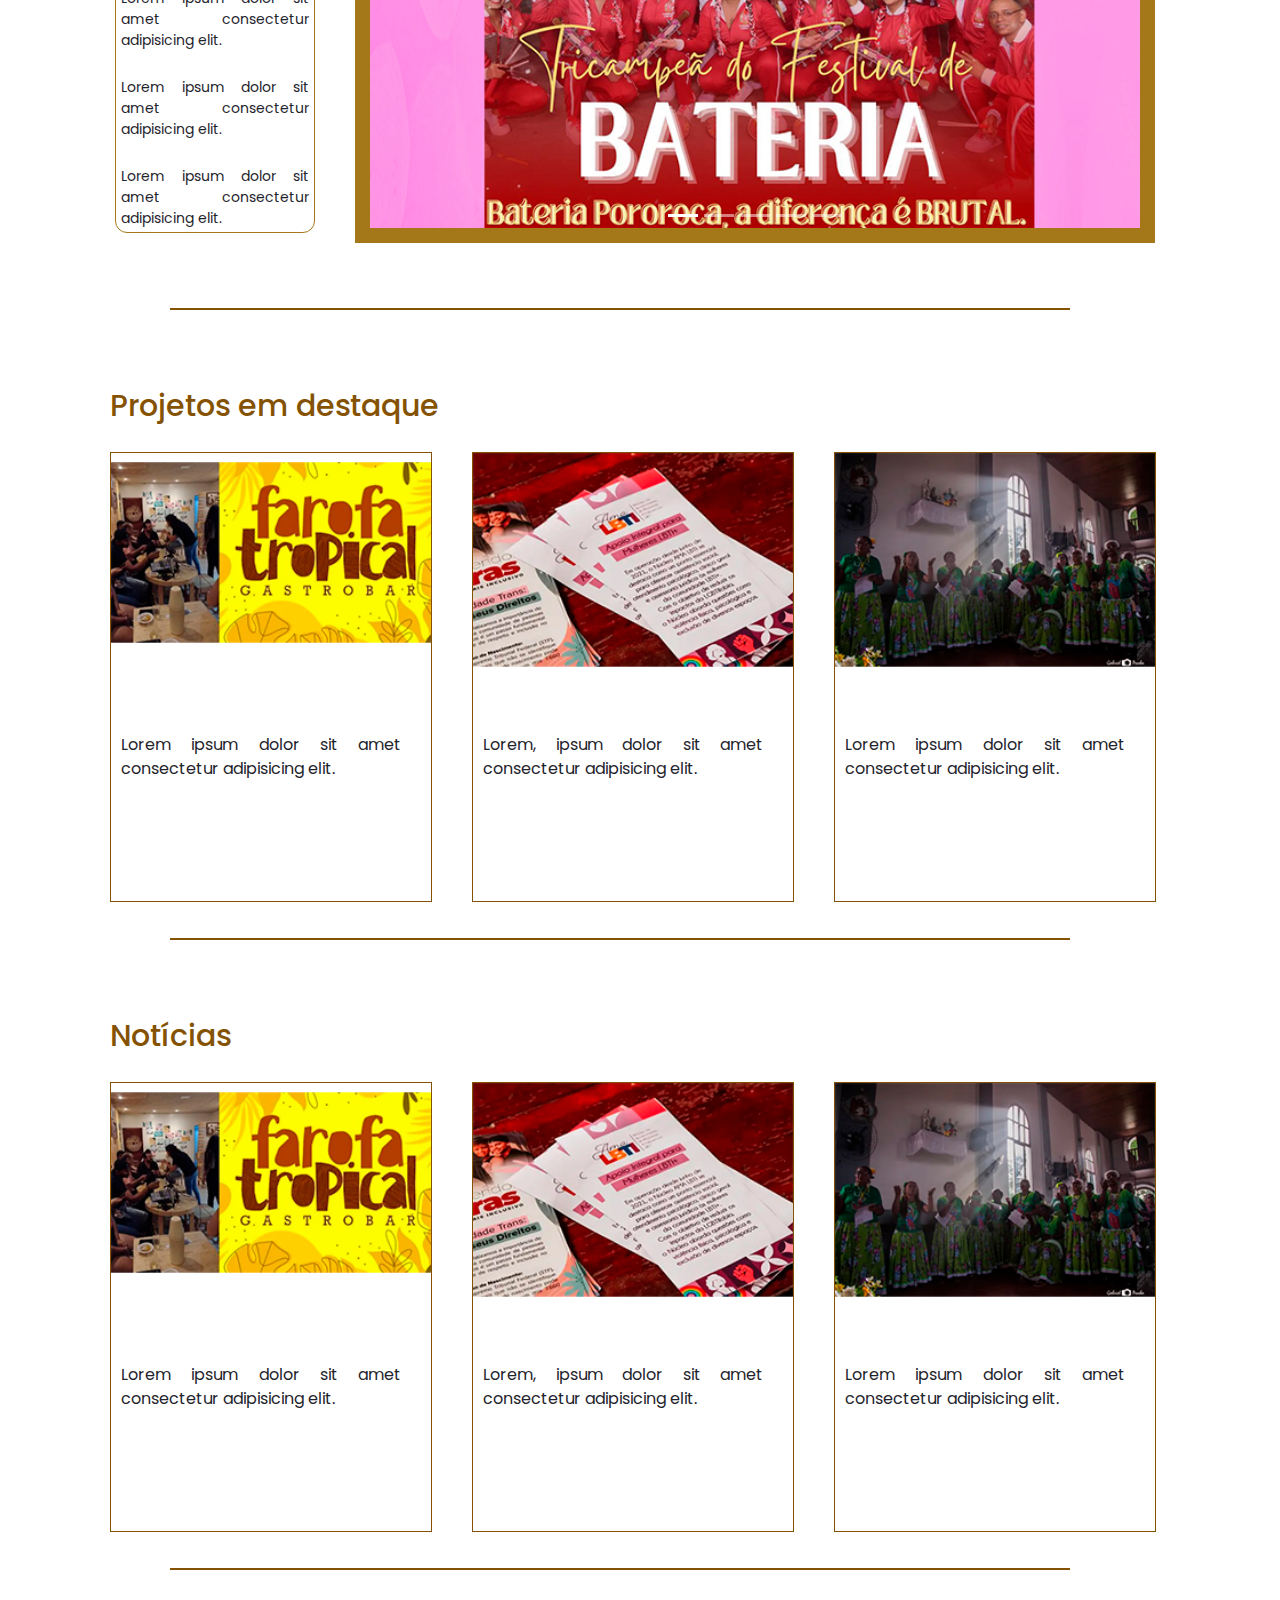
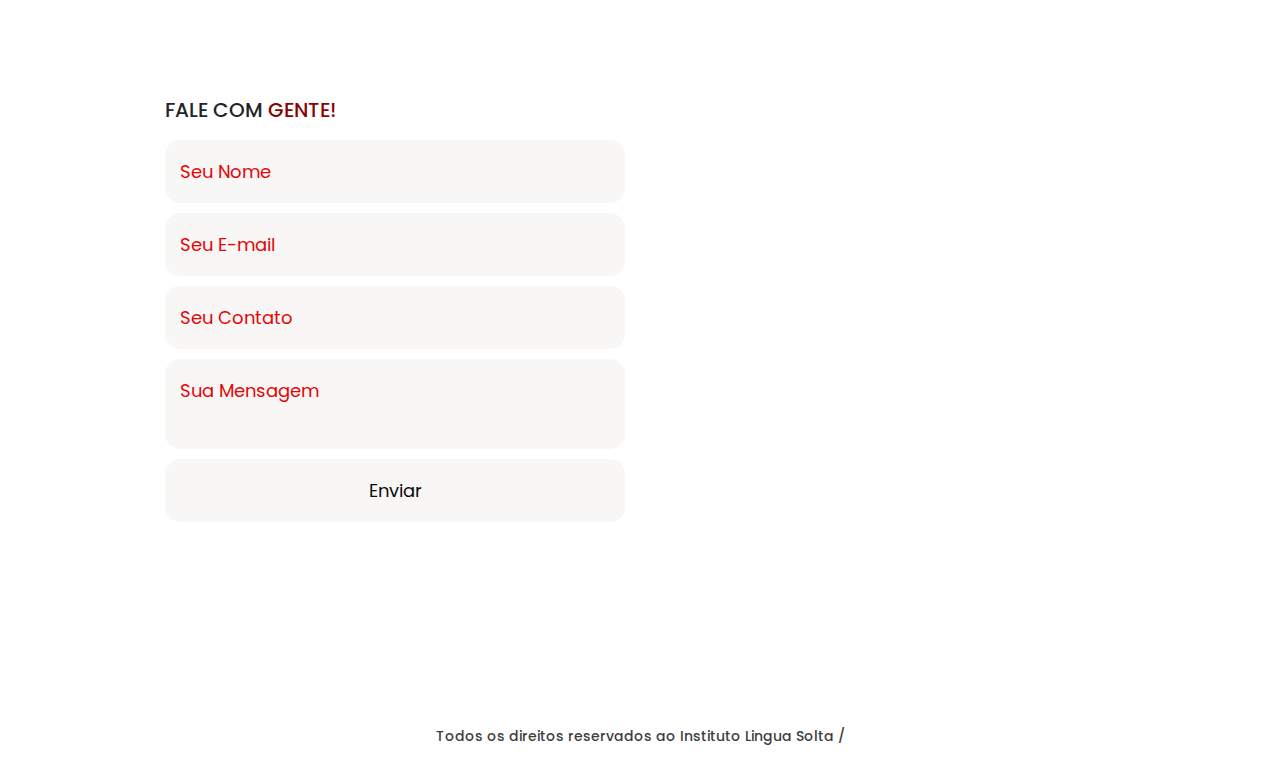
==== commit d8a93bf1: "quarto" ====
--- a/index.html
+++ b/index.html
@@ -30,7 +30,7 @@
   </head>
 <body>
       <div id="menu-container"></div>
-      <div id="mobile-container"></div>
+      <!--<div id="mobile-container"></div>-->
 
 
     <section class="social-midia">
@@ -76,16 +76,21 @@
         <a href="" class="texto" ><h1>Instituto Cultural <span>Lingua</span> <span>Solta</span> </h1></a>
         <p>Fundado em 27 de fevereiro de 1995, o Grupo Teatral Língua Solta, posteriormente convertido em Associação Artística e Cultural Língua Solta e agora INSTITUTO ARTISTICO CULTURAL LINGUA SOLTA – IACLS vem mostrando ser possível associar cultura, arte e serviço social. Desde sua fundação em 08 de outubro do ano de 2009, o Centro Cultural Língua Solta tem prestado relevante serviço de formação cidadã no Município de Santana, protagonizando não somente a descoberta de novos talentos, mas contribuindo com a formação profissional de jovens e adolescentes, garantindo assim, suas inserções no mercado de trabalho.
         </p>
+        <div class="textoPrincipal">
+        <a href="textoPrincipal.html">Leia mais.</a>
+       </div><!--Fim textoPrincipal-->
        </div>
      </div>
     
     <!--Fim Texto abertura-->
-
+    <div class="container-traco">
     <div class="traco">
-        <div class="interface"></div>
+        <div class="interface">
         <h1></h1>
       </div>
-      </div>
+    </div>
+    </div>
+      
 
     <!--Carrossel-->
 
@@ -163,11 +168,13 @@
 
        <!--Fim Carrossel-->
 
-       <div class="traco">
-        <div class="interface"></div>
-        <h1></h1>
-      </div>
-      </div>
+       <div class="container-traco">
+        <div class="traco">
+            <div class="interface">
+            <h1></h1>
+          </div>
+        </div>
+        </div>
 
 
        <!--Destaque-->
@@ -197,24 +204,16 @@
      <!-- fim Destaque-->
 
 
-    <div class="traco2">
-        <div class="interface"></div>
-        <h1></h1>
-      </div>
-      </div>
-
-
-    
-
-
+     <div class="container-traco">
       <div class="traco">
-        <div class="interface"></div>
-        <h1></h1>
-      </div>
-      </div>
-
-
-    <!--Noticias-->
+          <div class="interface">
+          <h1></h1>
+        </div>
+      </div>
+      </div>
+
+
+     <!--Noticias-->
 
     <section class="materia-principal">
       <div class="interface">
@@ -240,11 +239,13 @@
    <!--Fim Especialidades-->
 
 
-   <div class="traco">
-    <div class="interface"></div>
-    <h1></h1>
-  </div>
-  </div>
+   <div class="container-traco">
+    <div class="traco">
+        <div class="interface">
+        <h1></h1>
+      </div>
+    </div>
+    </div>
 
  
  <!--fORM-->
--- a/css/style.css
+++ b/css/style.css
@@ -32,6 +32,7 @@
     padding: 20px 70px;
     position: relative;
     transition: all 0.2s;
+    top: 150px;
 }
 
 
@@ -117,6 +118,11 @@
     font-size: 20px;
 }
 
+.textoPrincipal a{
+    text-decoration: none;
+    color: #125db2;
+}
+
 /* carrossel */
 
 .carrosel-topo .interface{
@@ -177,6 +183,9 @@
 
 /* Traco */
 
+.container-traco{
+    width: 1100px;
+}
 .traco .interface {
     display: flex;
     align-items: center;
@@ -185,8 +194,8 @@
 .traco h1{
     align-items: center;
     border: 1px solid #845202;
-    width: 1200px;
-    margin-left: 30px;
+    width: 900px;
+    margin-left: 100px;
     
 }
 
